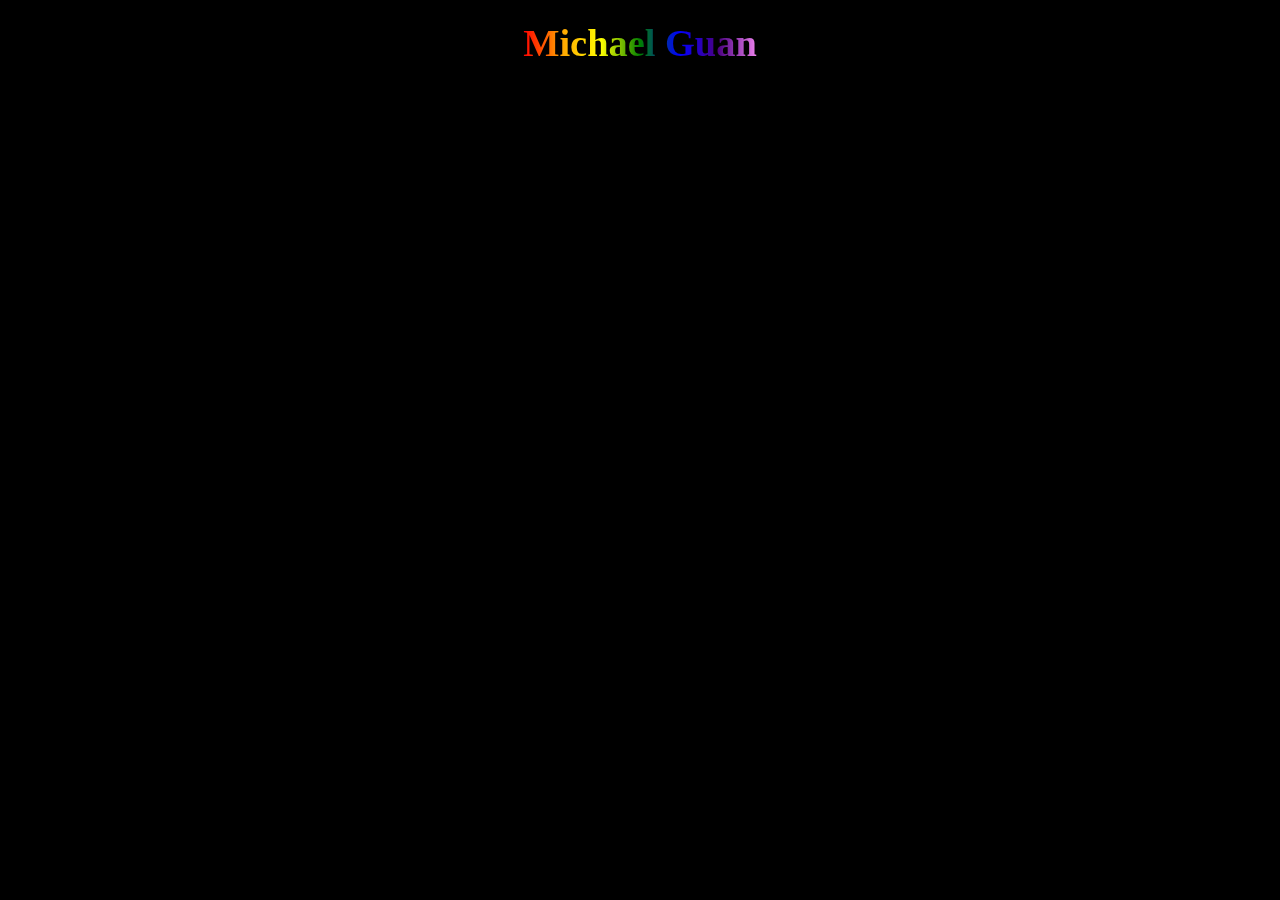
==== index.html @ 0c9df498 "added index.html" ====
<!DOCTYPE html>
<html>

<head>
    <meta charset="UTF-8">
    </meta>
    <title>Michael Guan</title>
    <style>
        body .multicolortext {
            font-size: larger;
            background-image: linear-gradient(to left, violet, indigo, blue, green, yellow, orange, red);
            -webkit-background-clip: text;
            -moz-background-clip: text;
            background-clip: text;
            color: transparent;
        }; 
    </style>
</head>

<body bgcolor="black">
    <center>
        <h1><span class="multicolortext"> Michael Guan </span></h1>
    </center>

</body>


</html>
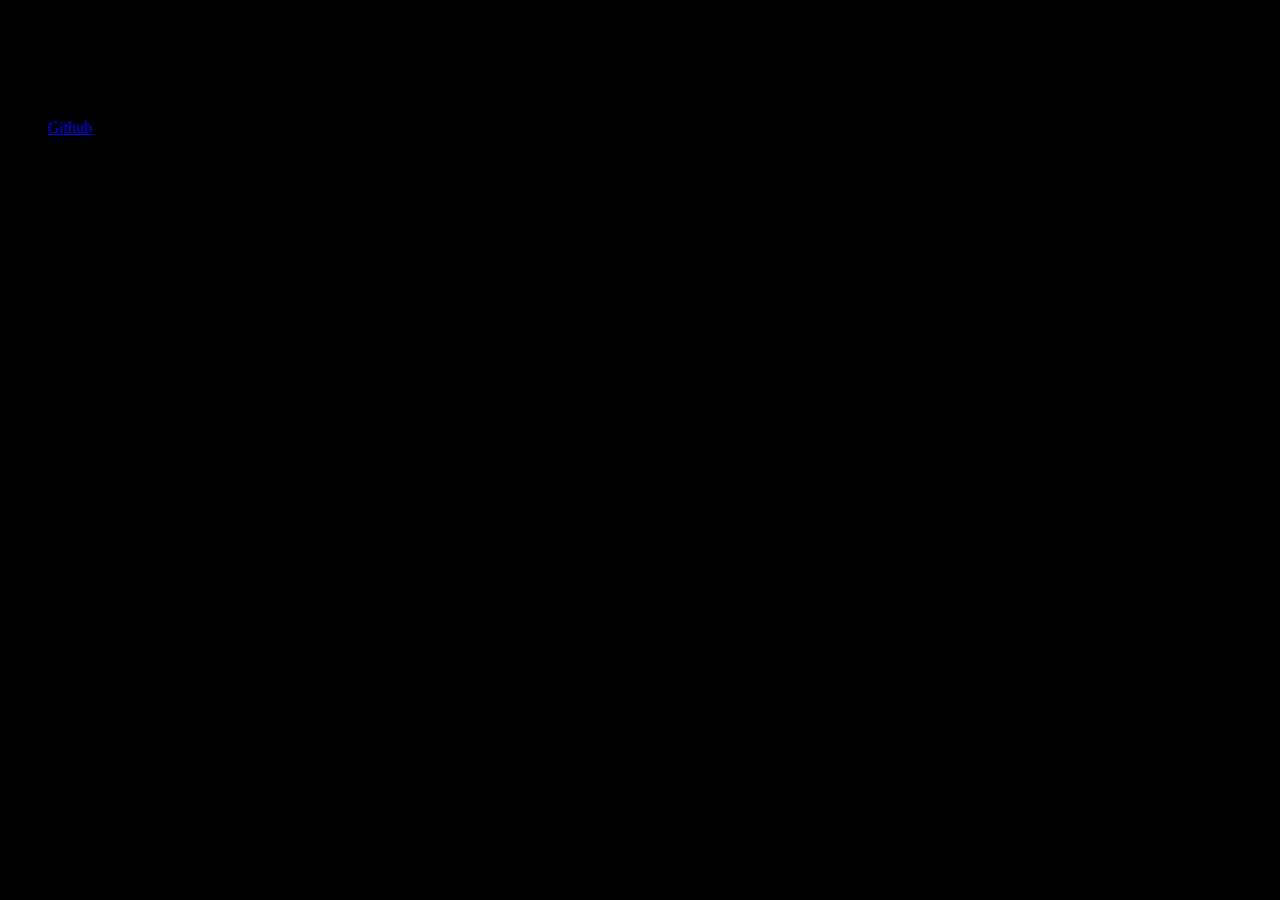
==== commit 1826f521: "update" ====
--- a/index.html
+++ b/index.html
@@ -2,25 +2,23 @@
 <html>
 
 <head>
-    <meta charset="UTF-8">
-    </meta>
-    <title>Michael Guan</title>
-    <style>
-        body .multicolortext {
-            font-size: larger;
-            background-image: linear-gradient(to left, violet, indigo, blue, green, yellow, orange, red);
-            -webkit-background-clip: text;
-            -moz-background-clip: text;
-            background-clip: text;
-            color: transparent;
-        }; 
-    </style>
+	<meta charset="UTF-8">
+	</meta>
+	<title>Michael Guan</title>
 </head>
 
 <body bgcolor="black">
-    <center>
-        <h1><span class="multicolortext"> Michael Guan </span></h1>
-    </center>
+	<h1>Michael Guan</h1>
+	<h4>Computer Science student at Cornell University</h4>
+
+	<ul>
+		<li>
+			<a href="https://github.com/mikeguan1999">Github</a>
+		</li>
+
+	</ul>
+
+
 
 </body>
 
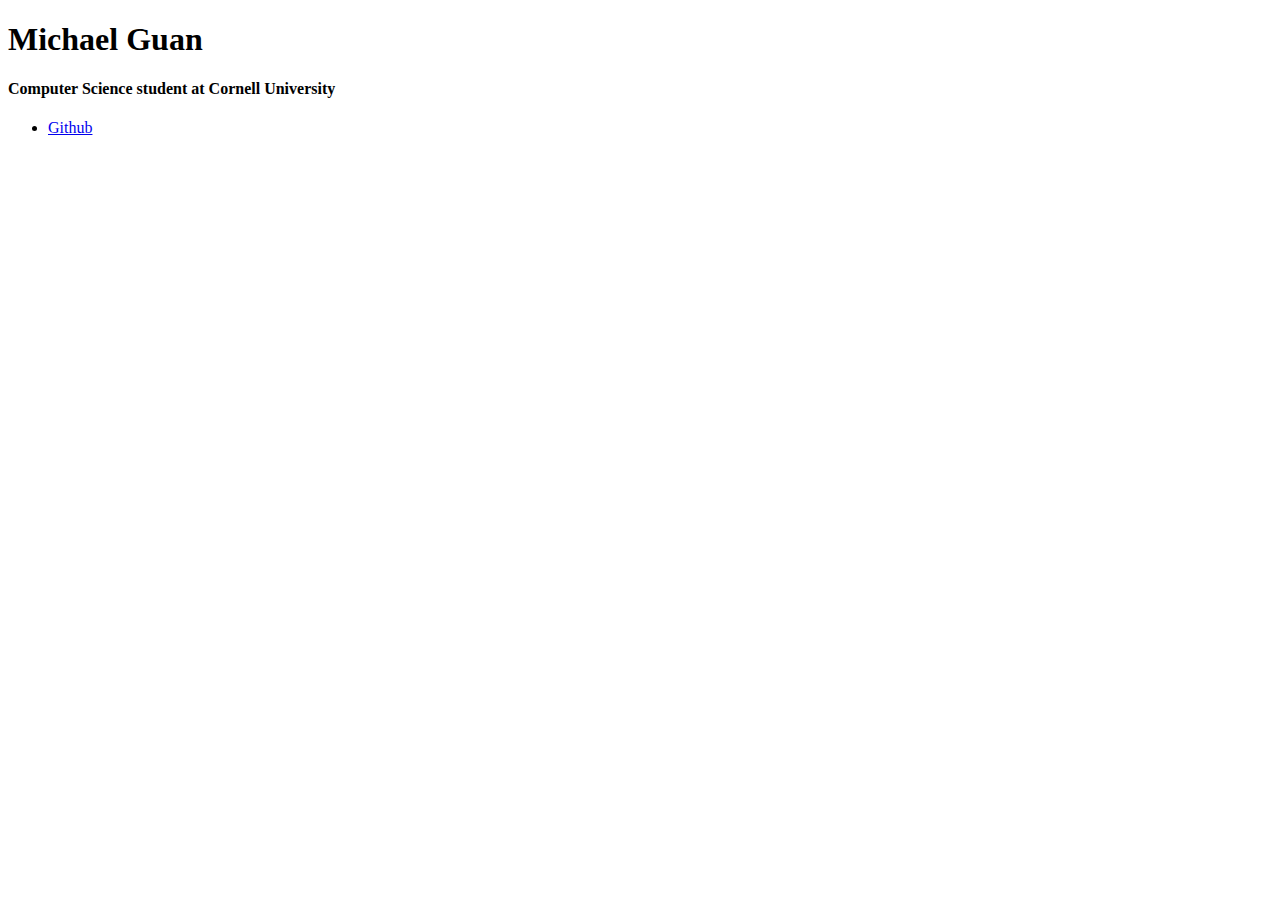
==== commit 0d649981: "changed bg" ====
--- a/index.html
+++ b/index.html
@@ -7,7 +7,7 @@
 	<title>Michael Guan</title>
 </head>
 
-<body bgcolor="black">
+<body>
 	<h1>Michael Guan</h1>
 	<h4>Computer Science student at Cornell University</h4>
 
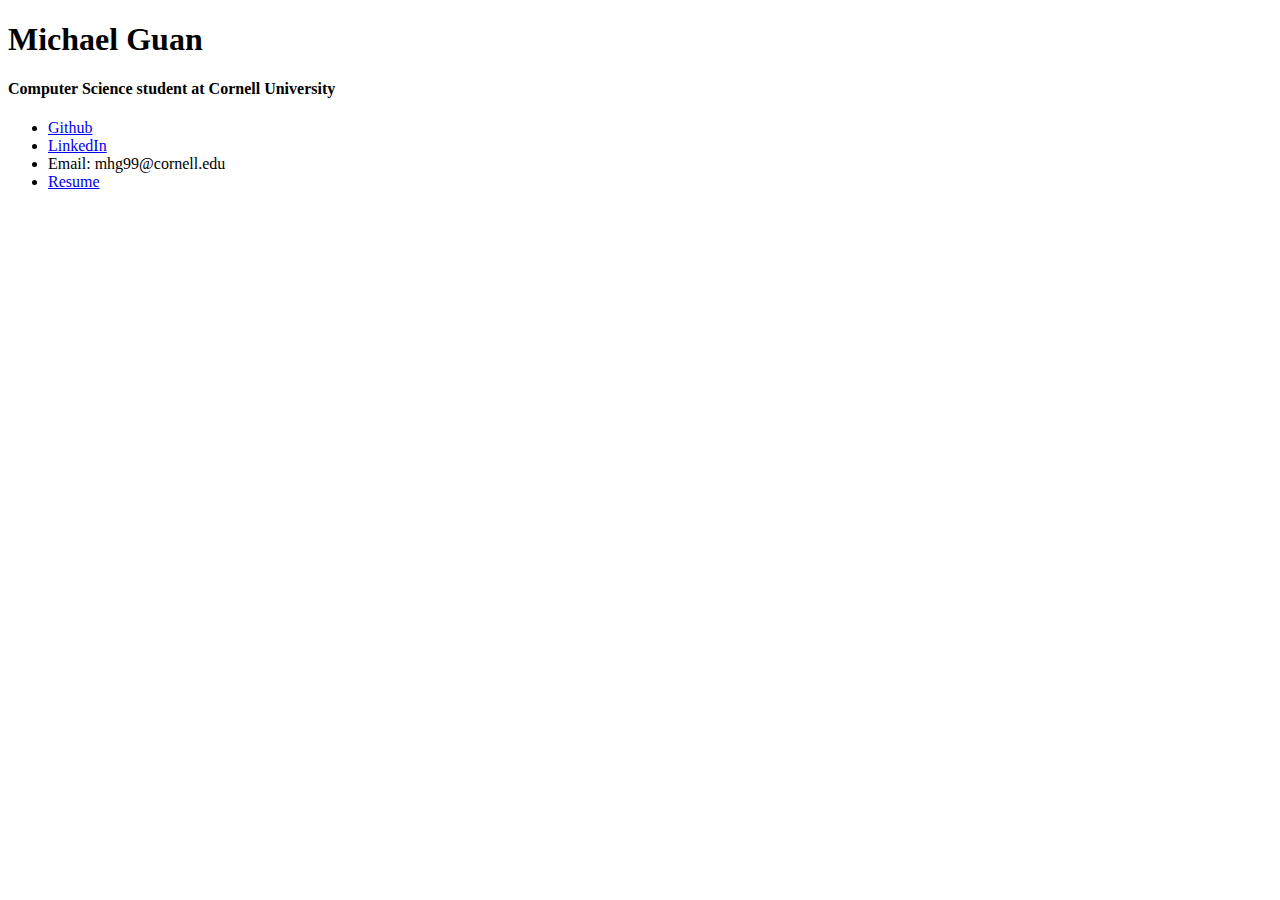
==== commit f9e2af4d: "resume" ====
--- a/index.html
+++ b/index.html
@@ -12,9 +12,10 @@
 	<h4>Computer Science student at Cornell University</h4>
 
 	<ul>
-		<li>
-			<a href="https://github.com/mikeguan1999">Github</a>
-		</li>
+		<li><a href="https://github.com/mikeguan1999">Github</a></li>
+		<li><a href="https://www.linkedin.com/in/mikeguan1999/">LinkedIn</a></li>
+		<li>Email: mhg99@cornell.edu</li>
+		<li><a href="https://github.com/mikeguan1999/resume/raw/master/resume.pdf">Resume</a></li>
 
 	</ul>
 
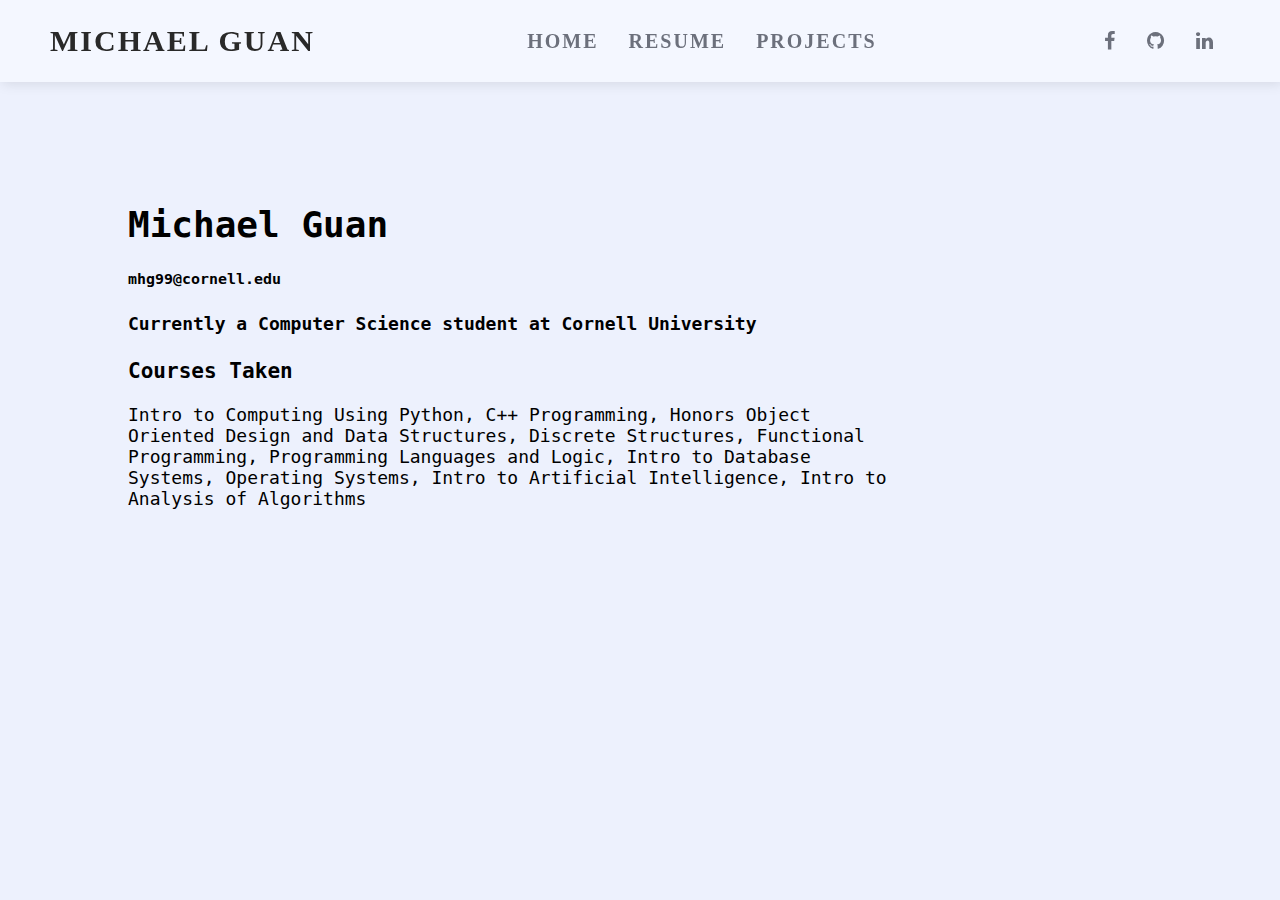
==== commit 481bc09b: "changed style" ====
--- a/index.html
+++ b/index.html
@@ -2,23 +2,55 @@
 <html>
 
 <head>
-	<meta charset="UTF-8">
-	</meta>
-	<title>Michael Guan</title>
+  <meta charset="UTF-8">
+  <meta name="viewport" content="width=device-width, initial-scale=1">
+  <title>Michael Guan</title>
+  <link rel="stylesheet" href="https://cdnjs.cloudflare.com/ajax/libs/font-awesome/4.7.0/css/font-awesome.min.css">
+  <link rel="stylesheet" href="style.css">
 </head>
 
 <body>
-	<h1>Michael Guan</h1>
-	<h4>Computer Science student at Cornell University</h4>
+  <!-- main -->
+  <section id="main">
+    <nav>
+      <a href="#" class="logo">Michael Guan</a>
+      <ul class="menu">
+        <li><a href="#">Home</a></li>
+        <li><a href="https://github.com/mikeguan1999/resume/raw/master/resume.pdf">Resume</a></li>
+        <li><a href="#">Projects</a></li>
+      </ul>
+      <ul class="menu">
+        <li><a href="https://www.facebook.com/michael.guan.777" class="fa fa-facebook"></a></li>
+        <li><a href="https://github.com/mikeguan1999" class="fa fa-github"></a></li>
+        <li><a href="https://www.linkedin.com/in/mikeguan1999/" class="fa fa-linkedin"></a></li>
+      </ul>
+    </nav>
 
-	<ul>
-		<li><a href="https://github.com/mikeguan1999">Github</a></li>
-		<li><a href="https://www.linkedin.com/in/mikeguan1999/">LinkedIn</a></li>
-		<li>Email: mhg99@cornell.edu</li>
-		<li><a href="https://github.com/mikeguan1999/resume/raw/master/resume.pdf">Resume</a></li>
+    <div class="bio">
+      <h1>Michael Guan</h1>
+      <h5>mhg99@cornell.edu</h5>
 
-	</ul>
+      <h4>Currently a Computer Science student at Cornell University</h4>
+      <h3>Courses Taken</h3>
+      <p>Intro to Computing Using Python, C++ Programming,
+        Honors Object Oriented Design and Data Structures,
+        Discrete Structures, Functional Programming,
+        Programming Languages and Logic, Intro to Database Systems,
+        Operating Systems, Intro to Artificial Intelligence,
+        Intro to Analysis of Algorithms</p>
+    </div>
+    <!-- 
+    <div class="projects">
+      <h3>Projects</h3>
+      <ul>
+        <li>Chess AI</li>
+      </ul>
+    </div> -->
 
+
+
+
+  </section>
 
 
 </body>
--- a/style.css
+++ b/style.css
@@ -0,0 +1,84 @@
+body {
+  margin: 0px;
+  padding: 0px;
+  background-color: #161616;
+}
+ul {
+  list-style: none;
+}
+a {
+  text-decoration: none;
+}
+#main {
+  width:100%;
+  height: 100vh;
+  box-sizing: border-box;
+  background-color: #edf1fd;
+}
+
+nav {
+  display: flex;
+  justify-content: space-between;
+  align-items: center;
+  text-transform: uppercase;
+  font-weight: 600;
+  letter-spacing: 2px;
+  font-family: calibri;
+  position: fixed;
+  top: 0;
+  left: 0;
+  width: 100%;
+  box-sizing: border-box;
+  padding: 10px 50px;
+  background-color: #f4f7ff;
+  box-shadow: 2px 2px 12px rgba(0, 0, 0, .1);
+  z-index: 1;
+}
+
+.menu {
+  display: flex;
+}
+
+.menu li a{
+  padding: 5px 15px;
+  color: #6c707c;
+  font-size: 20px;
+}
+
+.lang {
+  color: #292929;
+}
+
+.logo {
+  font-size: 30px;
+  font-weight: bold;
+  color: #292929;
+  font-family: times;
+}
+
+.menu li a:hover {
+  background-color: #292929;
+  color: #FFFFFF;
+  font-weight: 700;
+  transition: all ease 0.5s;
+}
+
+.bio {
+  font-family: monospace;
+  width: 60%;
+  position: absolute;
+  left: 10%;
+  top: 20%;
+  font-size: 18px;
+
+}
+
+.projects {
+  font-family: monospace;
+  width: 60%;
+  position: absolute;
+  left: 20%;
+  top: 80%;
+  font-size: 18px;
+
+}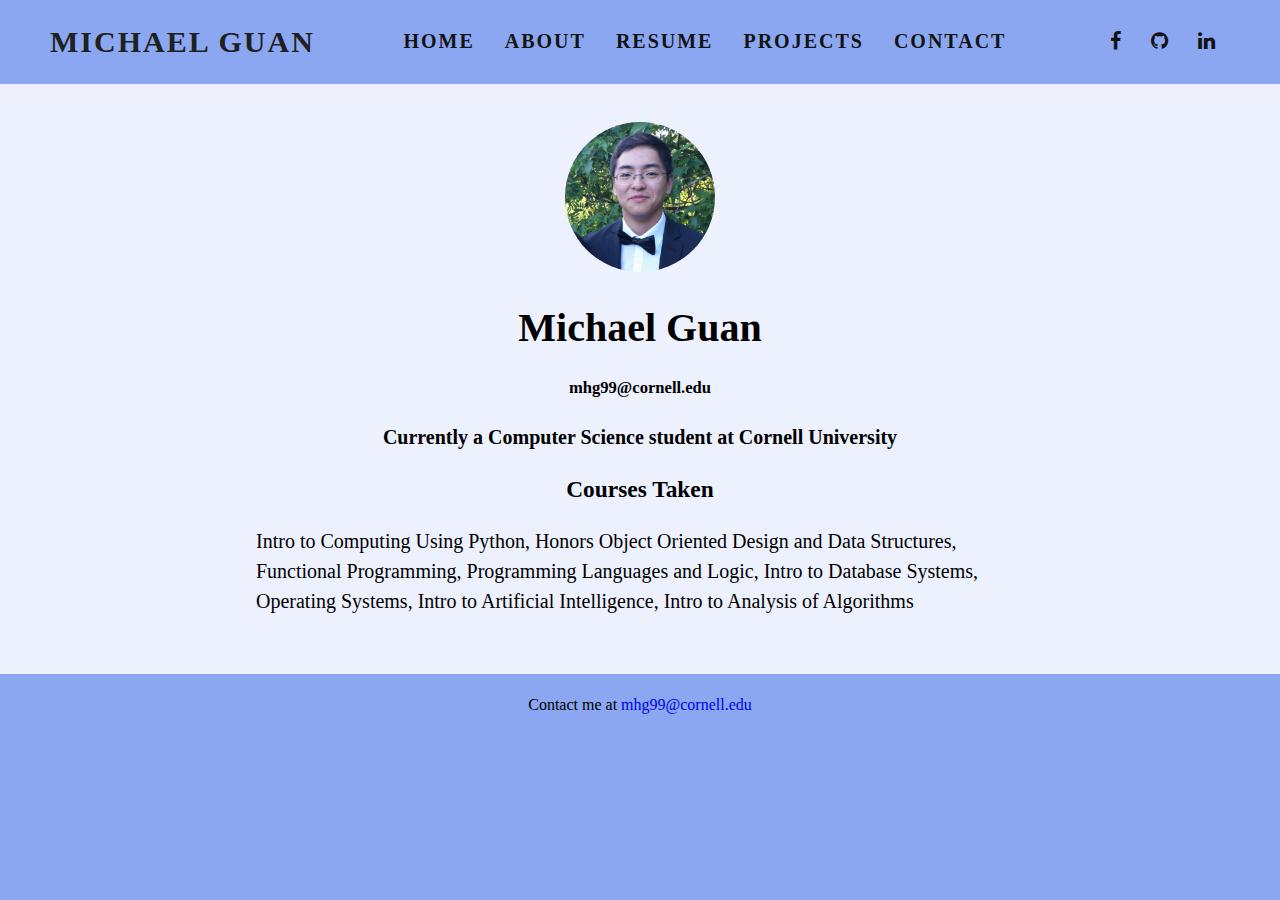
==== commit 0996c6aa: "added logos" ====
--- a/index.html
+++ b/index.html
@@ -1,40 +1,46 @@
 <!DOCTYPE html>
-<html>
+<html lang="en">
 
 <head>
   <meta charset="UTF-8">
-  <meta name="viewport" content="width=device-width, initial-scale=1">
   <title>Michael Guan</title>
+  <link rel="stylesheet" href="./styles/style.css">
   <link rel="stylesheet" href="https://cdnjs.cloudflare.com/ajax/libs/font-awesome/4.7.0/css/font-awesome.min.css">
-  <link rel="stylesheet" href="style.css">
 </head>
 
 <body>
-  <!-- main -->
-  <section id="main">
+  <header>
     <nav>
-      <a href="#" class="logo">Michael Guan</a>
+      <a href="./index.html" class="name">Michael Guan</a>
       <ul class="menu">
-        <li><a href="#">Home</a></li>
-        <li><a href="https://github.com/mikeguan1999/resume/raw/master/resume.pdf">Resume</a></li>
-        <li><a href="#">Projects</a></li>
+        <li><a href="./index.html">Home</a></li>
+        <li><a href="./about.html">About</a></li>
+        <li><a href="./resume.html">Resume</a></li>
+        <!-- <li><a href="https://github.com/mikeguan1999/resume/raw/master/resume.pdf">Resume</a></li> -->
+        <li><a href="./projects.html">Projects</a></li>
+        <li><a href="./contact.html">Contact</a></li>
       </ul>
-      <ul class="menu">
+      <ul class="menu" id="social">
         <li><a href="https://www.facebook.com/michael.guan.777" class="fa fa-facebook"></a></li>
         <li><a href="https://github.com/mikeguan1999" class="fa fa-github"></a></li>
-        <li><a href="https://www.linkedin.com/in/mikeguan1999/" class="fa fa-linkedin"></a></li>
+        <li><a href=" https://www.linkedin.com/in/mikeguan1999/" class="fa fa-linkedin"></a></li>
       </ul>
     </nav>
+  </header>
+
+  <section class="main">
+
 
     <div class="bio">
+      <img id="profile-pic" src="./images/profile.jpg" alt="Profile Picture">
       <h1>Michael Guan</h1>
       <h5>mhg99@cornell.edu</h5>
 
       <h4>Currently a Computer Science student at Cornell University</h4>
       <h3>Courses Taken</h3>
-      <p>Intro to Computing Using Python, C++ Programming,
+      <p>Intro to Computing Using Python,
         Honors Object Oriented Design and Data Structures,
-        Discrete Structures, Functional Programming,
+        Functional Programming,
         Programming Languages and Logic, Intro to Database Systems,
         Operating Systems, Intro to Artificial Intelligence,
         Intro to Analysis of Algorithms</p>
@@ -52,6 +58,9 @@
 
   </section>
 
+  <footer>
+    <p>Contact me at <a href="mailto:mhg99@cornell.edu">mhg99@cornell.edu</a></p>
+  </footer>
 
 </body>
 
--- a/styles/style.css
+++ b/styles/style.css
@@ -0,0 +1,128 @@
+body {
+  margin: auto;
+  padding: 0px;
+  background-color:#8ba7f1;
+}
+
+
+a {
+  text-decoration: none;
+}
+
+p, li {
+  line-height: 30px;
+  text-align: left;
+}
+
+.menu {
+  list-style: none;
+}
+
+.main {
+  background-color: #edf1fd;
+  text-align: center;
+  /* display: flex; */
+  /* justify-content: center; */
+  margin: auto;
+  height: fit-content;
+}
+
+nav {
+  display: flex;
+  justify-content: space-between;
+  align-items: center;
+  text-transform: uppercase;
+  font-weight: 600;
+  letter-spacing: 2px;
+  font-family: calibri;
+  padding: 10px 50px;
+  background-color: #8ba7f1;
+}
+
+footer {
+  display: flex;
+  justify-content: space-evenly;
+  background-color: #8ba7f1;
+}
+
+.menu {
+  display: flex;
+  justify-content: center;
+  align-items: center;
+}
+
+.menu li a{
+  padding: 5px 15px;
+  color: #131313;
+  font-size: 20px;
+}
+
+.links {
+  display: flex;
+  justify-content: space-between;
+  color: #131313;
+}
+
+.name {
+  font-size: 30px;
+  font-weight: bold;
+  color: #202020;
+  font-family: times;
+}
+
+.menu li a:hover {
+  background-color: #340c61;
+  color: #FFFFFF;
+  font-weight: 700;
+  transition: all ease 0.5s;
+}
+
+#social {
+  text-transform:none;
+  letter-spacing: normal;
+}
+
+.bio {
+  font-family:Cambria, Cochin, Georgia, Times, 'Times New Roman', serif;
+  font-size: 20px;
+  width: 60%;
+  padding: 1cm 1cm;
+  margin: auto;
+}
+
+
+img {
+  height: 500px;
+  width: auto;
+}
+
+#profile-pic {
+  height: 150px;
+  width: 150px;
+  border-radius: 50%;
+}
+
+.event-list li {
+  display: flex;
+  /* justify-content: left; */
+  justify-content: center;
+}
+
+.event-list li div {
+  flex: 1;
+}
+
+
+.event-list li div ul li {
+  display: list-item;
+  list-style: disc;
+}
+
+/* .event-header {
+  float: left;
+}
+
+.event-description {
+  float: left;
+
+} */